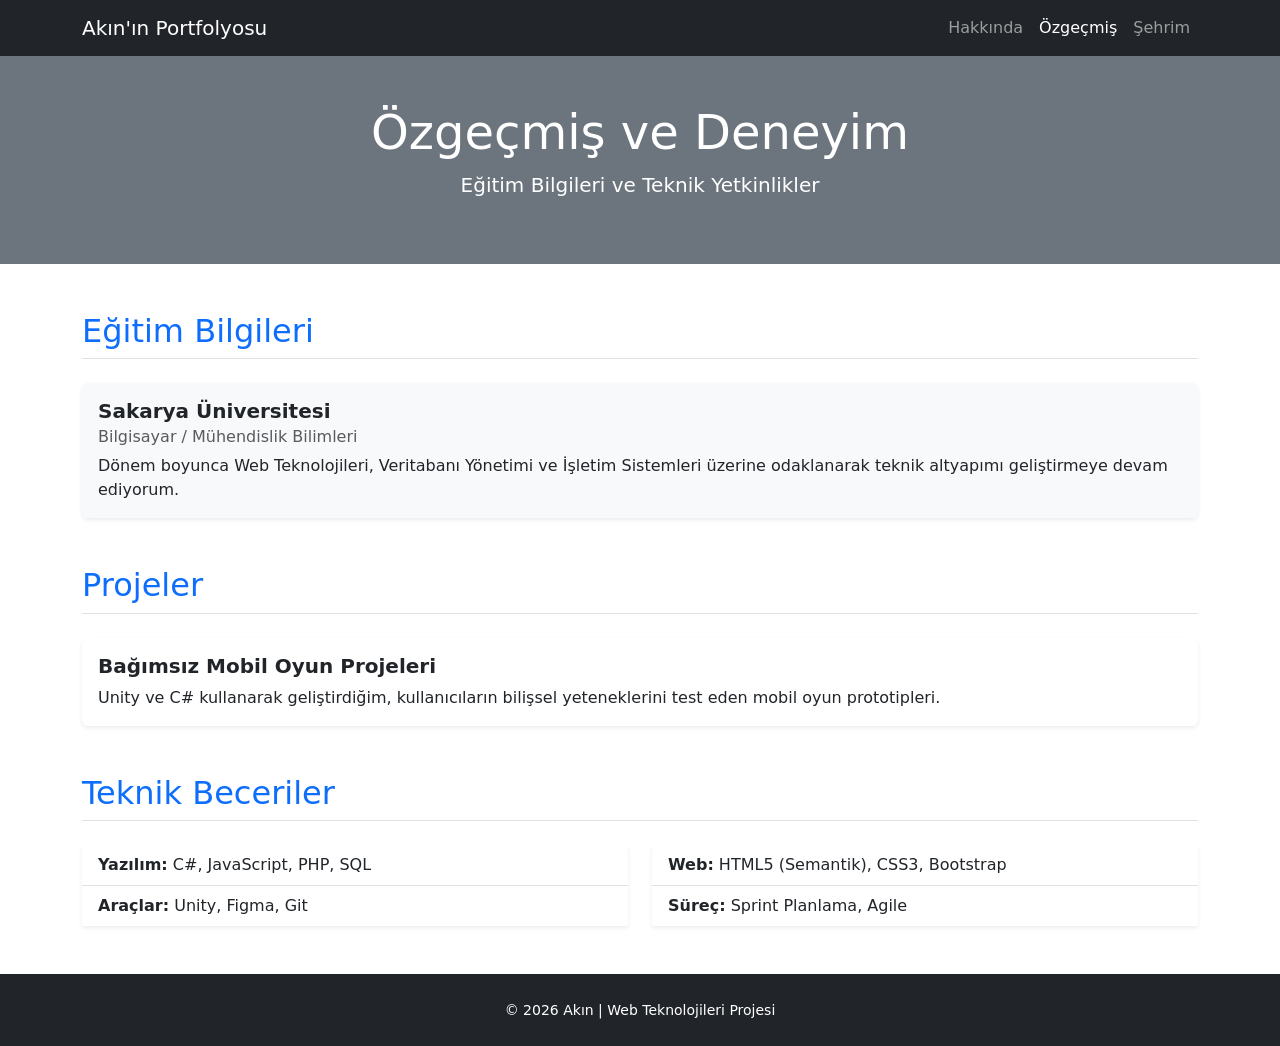
==== cv.html @ 17a8d0c0 "Özgeçmiş ve Şehrim (Tokat/Fenerbahçe) sayfaları eklendi, menü yapısı güncellendi" ====
<!DOCTYPE html>
<html lang="tr">
<head>
    <meta charset="UTF-8">
    <meta name="viewport" content="width=device-width, initial-scale=1.0">
    <title>Akın - Özgeçmiş</title>
    <link href="https://cdn.jsdelivr.net/npm/bootstrap@5.3.3/dist/css/bootstrap.min.css" rel="stylesheet">
    <link rel="stylesheet" href="css/style.css">
</head>
<body class="d-flex flex-column min-vh-100">

    <nav class="navbar navbar-expand-lg navbar-dark bg-dark sticky-top">
        <div class="container">
            <a class="navbar-brand" href="index.html">Akın'ın Portfolyosu</a>
            <button class="navbar-toggler" type="button" data-bs-toggle="collapse" data-bs-target="#navbarNav">
                <span class="navbar-toggler-icon"></span>
            </button>
            <div class="collapse navbar-collapse" id="navbarNav">
                <ul class="navbar-nav ms-auto">
                    <li class="nav-item"><a class="nav-link" href="index.html">Hakkında</a></li>
                    <li class="nav-item"><a class="nav-link active" href="cv.html">Özgeçmiş</a></li>
                    <li class="nav-item"><a class="nav-link" href="sehrim.html">Şehrim</a></li>
                </ul>
            </div>
        </div>
    </nav>

    <header class="bg-secondary text-white text-center py-5">
        <div class="container">
            <h1 class="display-5">Özgeçmiş ve Deneyim</h1>
            <p class="lead">Eğitim Bilgileri ve Teknik Yetkinlikler</p>
        </div>
    </header>

    <main class="container my-5">
        <section class="mb-5">
            <h2 class="mb-4 border-bottom pb-2 text-primary">Eğitim Bilgileri</h2>
            <article class="card mb-3 shadow-sm border-0 bg-light">
                <div class="card-body">
                    <h5 class="card-title fw-bold">Sakarya Üniversitesi</h5>
                    <h6 class="card-subtitle mb-2 text-muted">Bilgisayar / Mühendislik Bilimleri</h6>
                    <p class="card-text">Dönem boyunca Web Teknolojileri, Veritabanı Yönetimi ve İşletim Sistemleri üzerine odaklanarak teknik altyapımı geliştirmeye devam ediyorum.</p>
                </div>
            </article>
        </section>

        <section class="mb-5">
            <h2 class="mb-4 border-bottom pb-2 text-primary">Projeler</h2>
            <article class="card mb-3 shadow-sm border-0">
                <div class="card-body">
                    <h5 class="card-title fw-bold">Bağımsız Mobil Oyun Projeleri</h5>
                    <p class="card-text">Unity ve C# kullanarak geliştirdiğim, kullanıcıların bilişsel yeteneklerini test eden mobil oyun prototipleri.</p>
                </div>
            </article>
        </section>

        <section>
            <h2 class="mb-4 border-bottom pb-2 text-primary">Teknik Beceriler</h2>
            <div class="row">
                <div class="col-md-6">
                    <ul class="list-group list-group-flush shadow-sm">
                        <li class="list-group-item"><strong>Yazılım:</strong> C#, JavaScript, PHP, SQL</li>
                        <li class="list-group-item"><strong>Araçlar:</strong> Unity, Figma, Git</li>
                    </ul>
                </div>
                <div class="col-md-6">
                    <ul class="list-group list-group-flush shadow-sm">
                        <li class="list-group-item"><strong>Web:</strong> HTML5 (Semantik), CSS3, Bootstrap</li>
                        <li class="list-group-item"><strong>Süreç:</strong> Sprint Planlama, Agile</li>
                    </ul>
                </div>
            </div>
        </section>
    </main>

    <footer class="bg-dark text-white text-center py-4 mt-auto">
        <div class="container"><small>&copy; 2026 Akın | Web Teknolojileri Projesi</small></div>
    </footer>

    <script src="https://cdn.jsdelivr.net/npm/bootstrap@5.3.3/dist/js/bootstrap.bundle.min.js"></script>
</body>
</html>
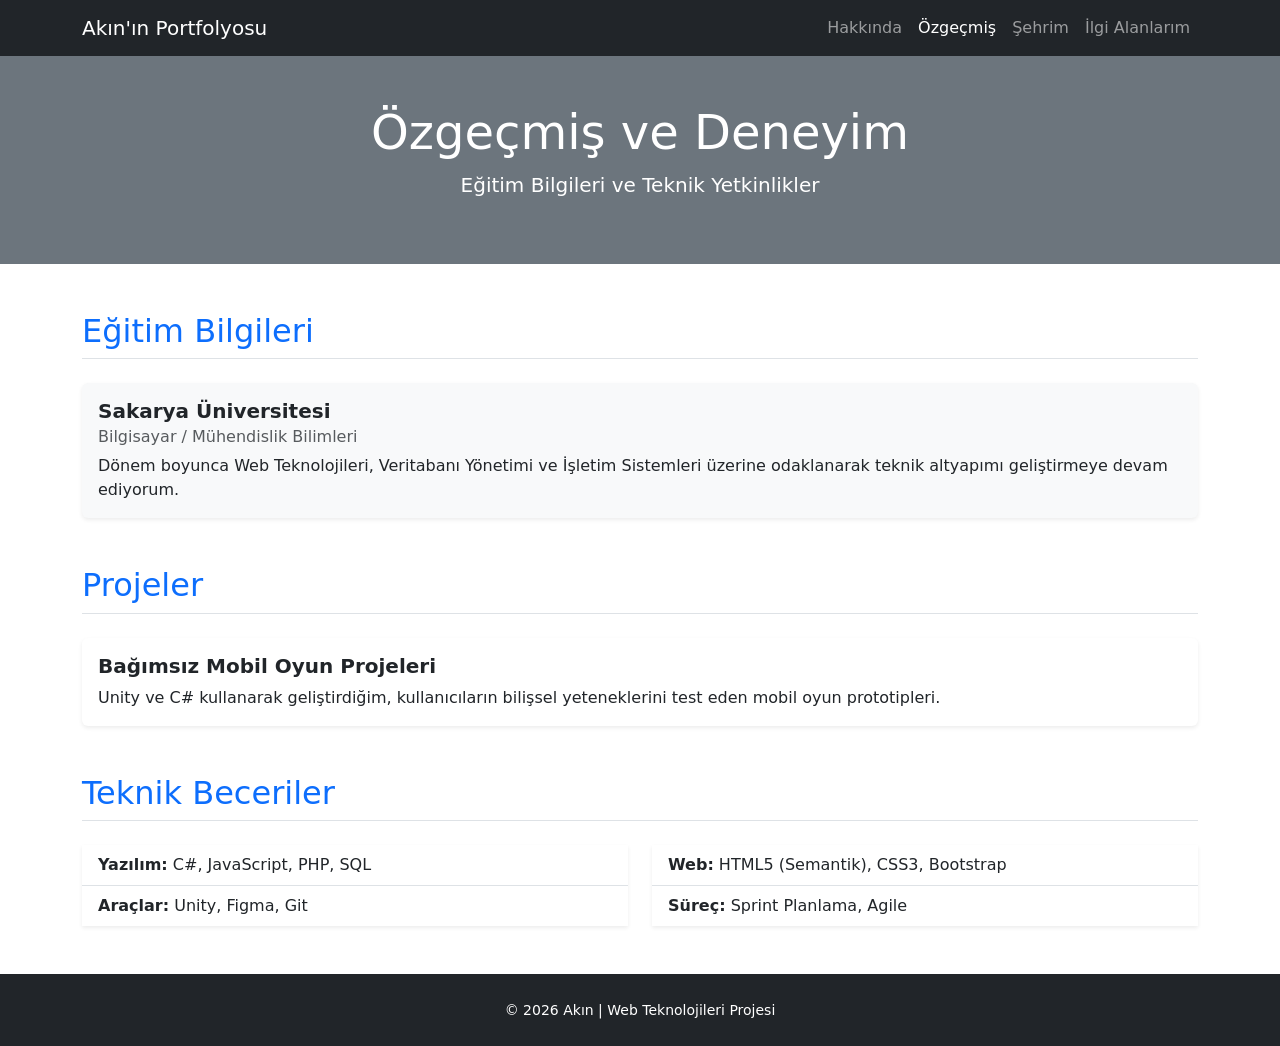
==== commit 64defc8a: "İlgi Alanlarım (API) sayfası eklendi ve menü navigasyonu güncellendi" ====
--- a/cv.html
+++ b/cv.html
@@ -20,6 +20,7 @@
                     <li class="nav-item"><a class="nav-link" href="index.html">Hakkında</a></li>
                     <li class="nav-item"><a class="nav-link active" href="cv.html">Özgeçmiş</a></li>
                     <li class="nav-item"><a class="nav-link" href="sehrim.html">Şehrim</a></li>
+					<li class="nav-item"><a class="nav-link" href="ilgialanlarim.html">İlgi Alanlarım</a></li>
                 </ul>
             </div>
         </div>
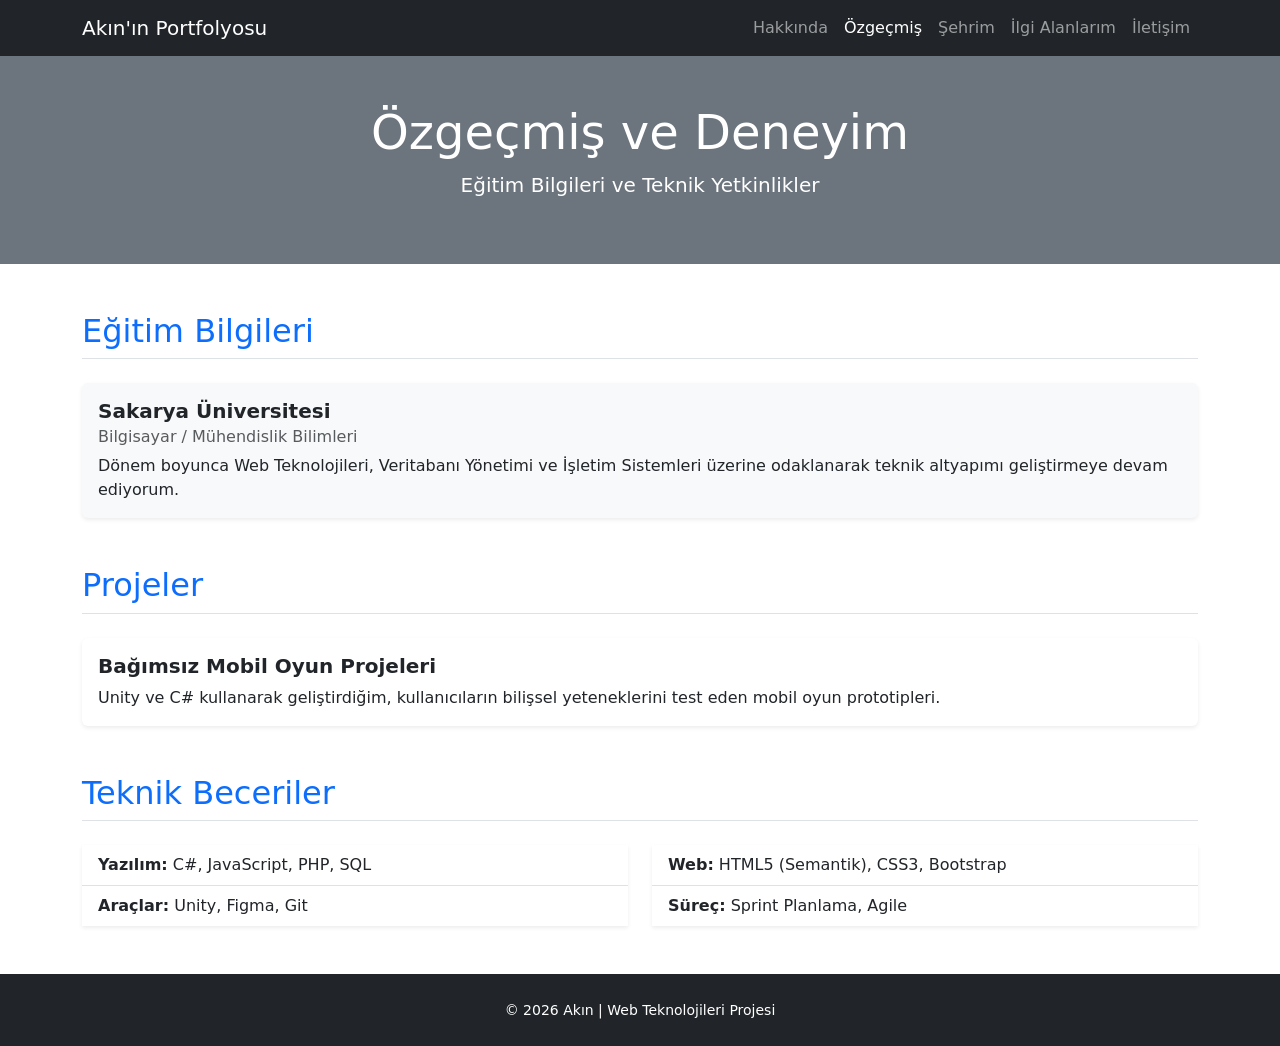
==== commit 7d9ab639: "İletişim formu, Native JS ve Vue.js form doğrulamaları eklendi" ====
--- a/cv.html
+++ b/cv.html
@@ -21,6 +21,7 @@
                     <li class="nav-item"><a class="nav-link active" href="cv.html">Özgeçmiş</a></li>
                     <li class="nav-item"><a class="nav-link" href="sehrim.html">Şehrim</a></li>
 					<li class="nav-item"><a class="nav-link" href="ilgialanlarim.html">İlgi Alanlarım</a></li>
+					<li class="nav-item"><a class="nav-link" href="iletisim.html">İletişim</a></li>
                 </ul>
             </div>
         </div>
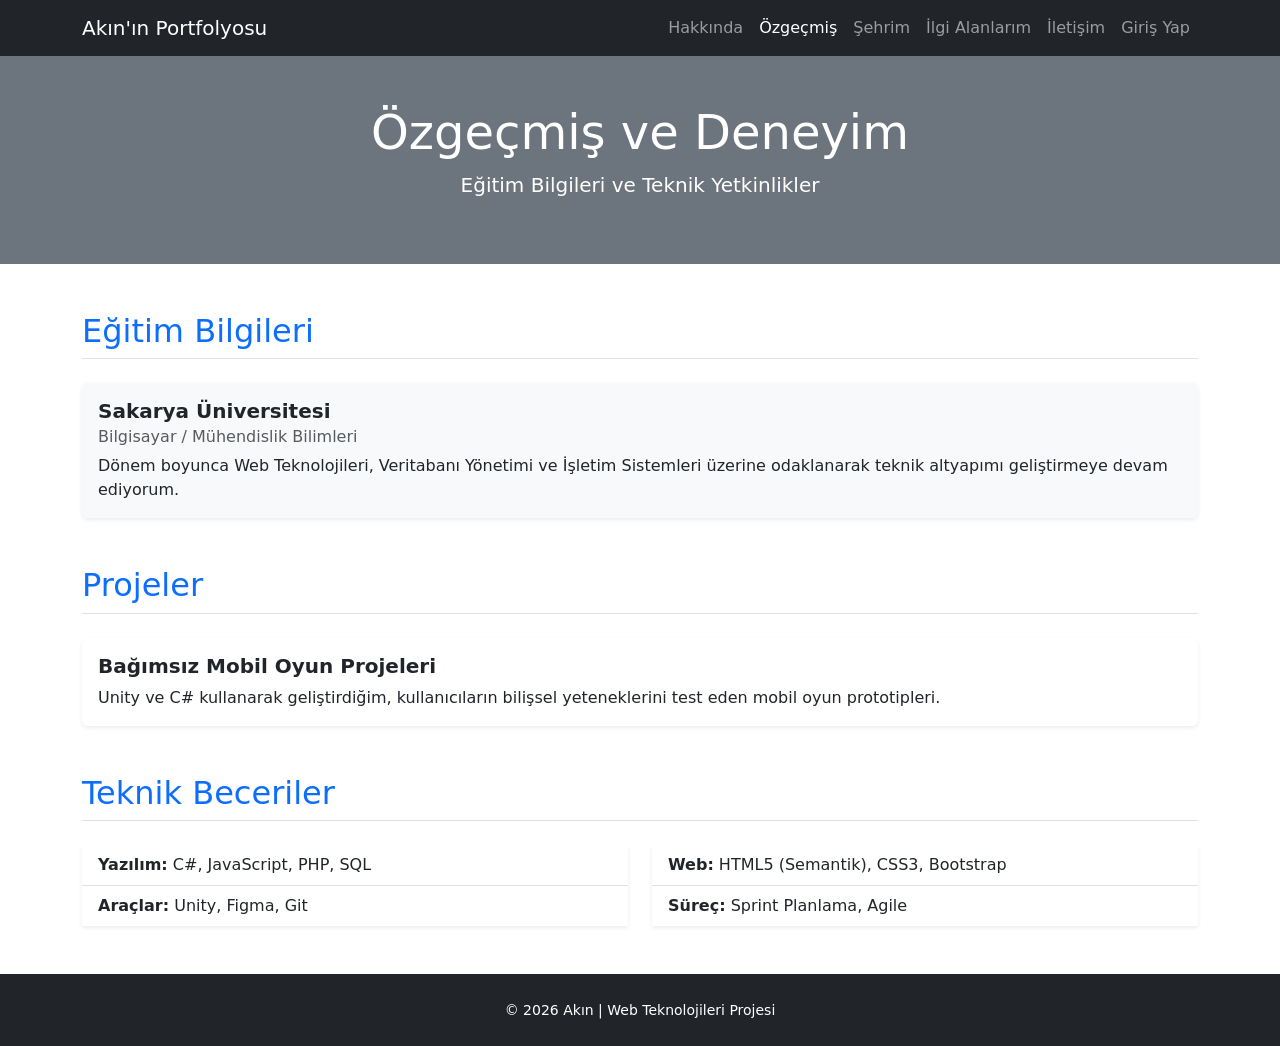
==== commit e59f49f0: "Login sistemi (JS format doğrulaması ve PHP kimlik doğrulama) eklendi" ====
--- a/cv.html
+++ b/cv.html
@@ -22,6 +22,7 @@
                     <li class="nav-item"><a class="nav-link" href="sehrim.html">Şehrim</a></li>
 					<li class="nav-item"><a class="nav-link" href="ilgialanlarim.html">İlgi Alanlarım</a></li>
 					<li class="nav-item"><a class="nav-link" href="iletisim.html">İletişim</a></li>
+					<li class="nav-item"><a class="nav-link" href="login.html">Giriş Yap</a></li>
                 </ul>
             </div>
         </div>
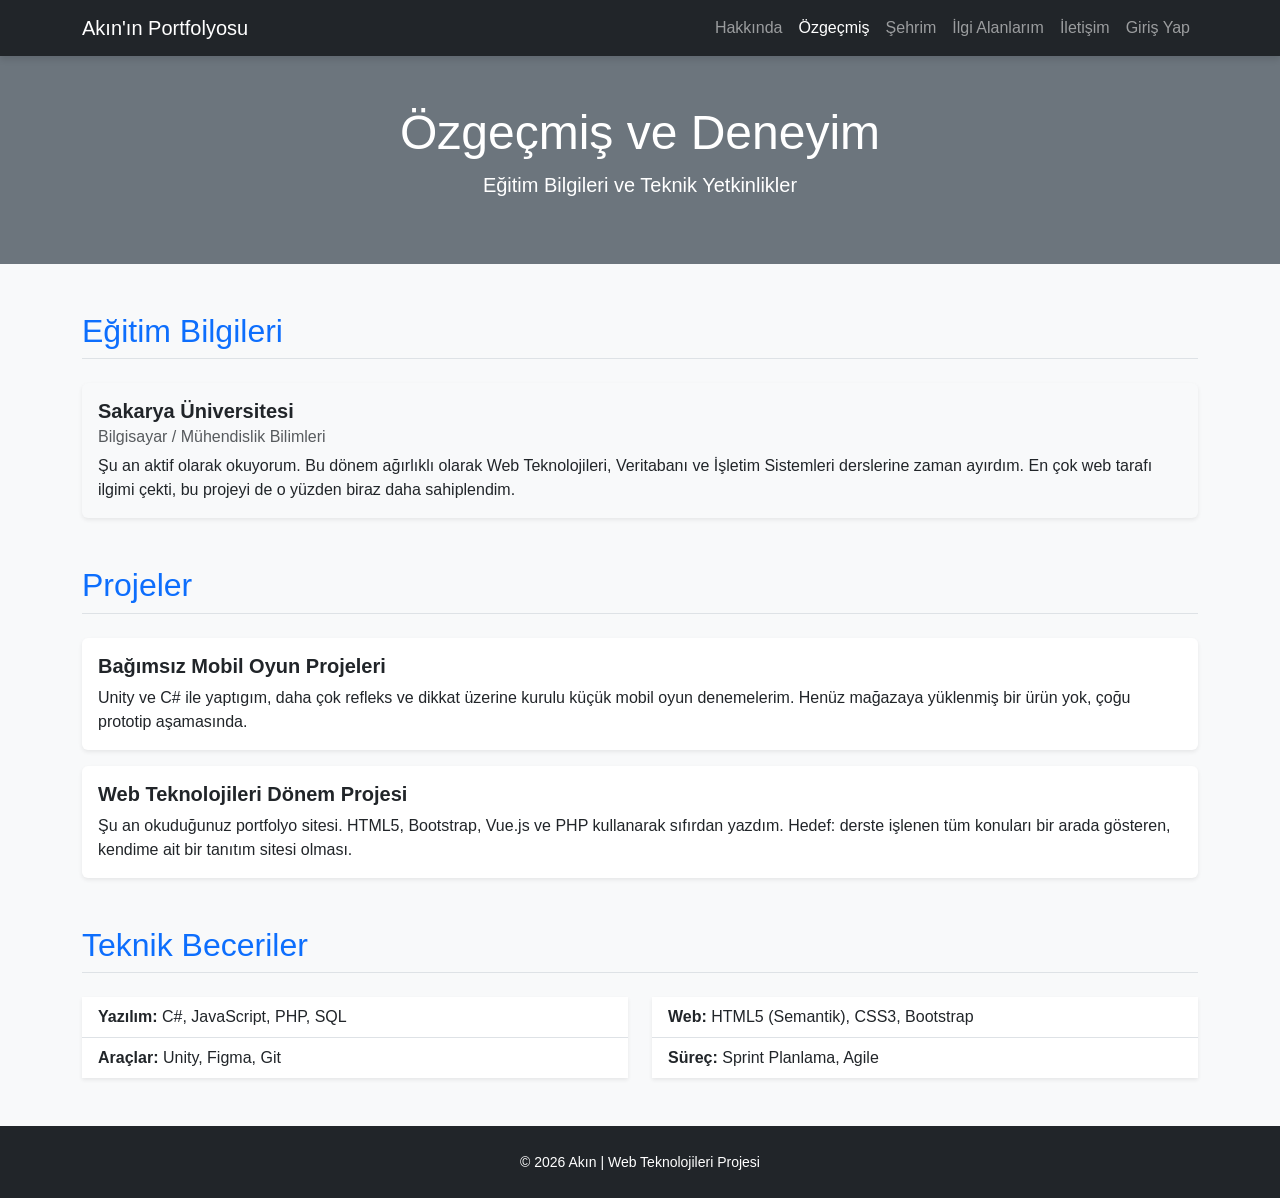
==== commit e67fb210: "Hakkında ve özgeçmiş sayfalarına açıklama satırları eklendi, ilgi alanlarım sayfasına dinamik arama " ====
--- a/cv.html
+++ b/cv.html
@@ -1,85 +1,106 @@
-<!DOCTYPE html>
-<html lang="tr">
-<head>
-    <meta charset="UTF-8">
-    <meta name="viewport" content="width=device-width, initial-scale=1.0">
-    <title>Akın - Özgeçmiş</title>
-    <link href="https://cdn.jsdelivr.net/npm/bootstrap@5.3.3/dist/css/bootstrap.min.css" rel="stylesheet">
-    <link rel="stylesheet" href="css/style.css">
-</head>
-<body class="d-flex flex-column min-vh-100">
-
-    <nav class="navbar navbar-expand-lg navbar-dark bg-dark sticky-top">
-        <div class="container">
-            <a class="navbar-brand" href="index.html">Akın'ın Portfolyosu</a>
-            <button class="navbar-toggler" type="button" data-bs-toggle="collapse" data-bs-target="#navbarNav">
-                <span class="navbar-toggler-icon"></span>
-            </button>
-            <div class="collapse navbar-collapse" id="navbarNav">
-                <ul class="navbar-nav ms-auto">
-                    <li class="nav-item"><a class="nav-link" href="index.html">Hakkında</a></li>
-                    <li class="nav-item"><a class="nav-link active" href="cv.html">Özgeçmiş</a></li>
-                    <li class="nav-item"><a class="nav-link" href="sehrim.html">Şehrim</a></li>
-					<li class="nav-item"><a class="nav-link" href="ilgialanlarim.html">İlgi Alanlarım</a></li>
-					<li class="nav-item"><a class="nav-link" href="iletisim.html">İletişim</a></li>
-					<li class="nav-item"><a class="nav-link" href="login.html">Giriş Yap</a></li>
-                </ul>
-            </div>
-        </div>
-    </nav>
-
-    <header class="bg-secondary text-white text-center py-5">
-        <div class="container">
-            <h1 class="display-5">Özgeçmiş ve Deneyim</h1>
-            <p class="lead">Eğitim Bilgileri ve Teknik Yetkinlikler</p>
-        </div>
-    </header>
-
-    <main class="container my-5">
-        <section class="mb-5">
-            <h2 class="mb-4 border-bottom pb-2 text-primary">Eğitim Bilgileri</h2>
-            <article class="card mb-3 shadow-sm border-0 bg-light">
-                <div class="card-body">
-                    <h5 class="card-title fw-bold">Sakarya Üniversitesi</h5>
-                    <h6 class="card-subtitle mb-2 text-muted">Bilgisayar / Mühendislik Bilimleri</h6>
-                    <p class="card-text">Dönem boyunca Web Teknolojileri, Veritabanı Yönetimi ve İşletim Sistemleri üzerine odaklanarak teknik altyapımı geliştirmeye devam ediyorum.</p>
-                </div>
-            </article>
-        </section>
-
-        <section class="mb-5">
-            <h2 class="mb-4 border-bottom pb-2 text-primary">Projeler</h2>
-            <article class="card mb-3 shadow-sm border-0">
-                <div class="card-body">
-                    <h5 class="card-title fw-bold">Bağımsız Mobil Oyun Projeleri</h5>
-                    <p class="card-text">Unity ve C# kullanarak geliştirdiğim, kullanıcıların bilişsel yeteneklerini test eden mobil oyun prototipleri.</p>
-                </div>
-            </article>
-        </section>
-
-        <section>
-            <h2 class="mb-4 border-bottom pb-2 text-primary">Teknik Beceriler</h2>
-            <div class="row">
-                <div class="col-md-6">
-                    <ul class="list-group list-group-flush shadow-sm">
-                        <li class="list-group-item"><strong>Yazılım:</strong> C#, JavaScript, PHP, SQL</li>
-                        <li class="list-group-item"><strong>Araçlar:</strong> Unity, Figma, Git</li>
-                    </ul>
-                </div>
-                <div class="col-md-6">
-                    <ul class="list-group list-group-flush shadow-sm">
-                        <li class="list-group-item"><strong>Web:</strong> HTML5 (Semantik), CSS3, Bootstrap</li>
-                        <li class="list-group-item"><strong>Süreç:</strong> Sprint Planlama, Agile</li>
-                    </ul>
-                </div>
-            </div>
-        </section>
-    </main>
-
-    <footer class="bg-dark text-white text-center py-4 mt-auto">
-        <div class="container"><small>&copy; 2026 Akın | Web Teknolojileri Projesi</small></div>
-    </footer>
-
-    <script src="https://cdn.jsdelivr.net/npm/bootstrap@5.3.3/dist/js/bootstrap.bundle.min.js"></script>
-</body>
+<!DOCTYPE html>
+<!--
+    Akın Boz - Web Teknolojileri Projesi
+    Özgeçmiş (CV) sayfası - cv.html
+    Bu sayfayı semantic taglerle kurmaya çalıştım çünkü ödevde özellikle istenmiş.
+    header, main, section, article, footer hepsi var.
+    Tasarımı çok yüklemedim, CV gibi sade durması gerek diye düşündüm.
+-->
+<html lang="tr">
+<head>
+    <meta charset="UTF-8">
+    <meta name="viewport" content="width=device-width, initial-scale=1.0">
+    <title>Akın - Özgeçmiş</title>
+    <!-- Bootstrap + kendi css dosyam (sıralama önemli, kendi yazdıklarım sonda olsun) -->
+    <link href="https://cdn.jsdelivr.net/npm/bootstrap@5.3.3/dist/css/bootstrap.min.css" rel="stylesheet">
+    <link rel="stylesheet" href="css/style.css">
+</head>
+<body class="d-flex flex-column min-vh-100">
+
+    <!-- Navigasyon - diğer sayfalarla aynı, sadece active class özgeçmişe verildi -->
+    <nav class="navbar navbar-expand-lg navbar-dark bg-dark sticky-top">
+        <div class="container">
+            <a class="navbar-brand" href="index.html">Akın'ın Portfolyosu</a>
+            <button class="navbar-toggler" type="button" data-bs-toggle="collapse" data-bs-target="#navbarNav">
+                <span class="navbar-toggler-icon"></span>
+            </button>
+            <div class="collapse navbar-collapse" id="navbarNav">
+                <ul class="navbar-nav ms-auto">
+                    <li class="nav-item"><a class="nav-link" href="index.html">Hakkında</a></li>
+                    <li class="nav-item"><a class="nav-link active" href="cv.html">Özgeçmiş</a></li>
+                    <li class="nav-item"><a class="nav-link" href="sehrim.html">Şehrim</a></li>
+					<li class="nav-item"><a class="nav-link" href="ilgialanlarim.html">İlgi Alanlarım</a></li>
+					<li class="nav-item"><a class="nav-link" href="iletisim.html">İletişim</a></li>
+					<li class="nav-item"><a class="nav-link" href="login.html">Giriş Yap</a></li>
+                </ul>
+            </div>
+        </div>
+    </nav>
+
+    <!-- Üst başlık alanı - klasik bir CV görünümü için gri arkaplan tercih ettim -->
+    <header class="bg-secondary text-white text-center py-5">
+        <div class="container">
+            <h1 class="display-5">Özgeçmiş ve Deneyim</h1>
+            <p class="lead">Eğitim Bilgileri ve Teknik Yetkinlikler</p>
+        </div>
+    </header>
+
+    <main class="container my-5">
+
+        <!-- Eğitim bölümü - şuan tek bir ünversitem var, ileride lisansüstü gelirse buraya ekleycem -->
+        <section class="mb-5">
+            <h2 class="mb-4 border-bottom pb-2 text-primary">Eğitim Bilgileri</h2>
+            <article class="card mb-3 shadow-sm border-0 bg-light">
+                <div class="card-body">
+                    <h5 class="card-title fw-bold">Sakarya Üniversitesi</h5>
+                    <h6 class="card-subtitle mb-2 text-muted">Bilgisayar / Mühendislik Bilimleri</h6>
+                    <p class="card-text">Şu an aktif olarak okuyorum. Bu dönem ağırlıklı olarak Web Teknolojileri, Veritabanı ve İşletim Sistemleri derslerine zaman ayırdım. En çok web tarafı ilgimi çekti, bu projeyi de o yüzden biraz daha sahiplendim.</p>
+                </div>
+            </article>
+        </section>
+
+        <!-- Projeler kısmı - şimdilik sadece oyun projelerimi yazdım, web tarafına da yer açacağım ileride -->
+        <section class="mb-5">
+            <h2 class="mb-4 border-bottom pb-2 text-primary">Projeler</h2>
+            <article class="card mb-3 shadow-sm border-0">
+                <div class="card-body">
+                    <h5 class="card-title fw-bold">Bağımsız Mobil Oyun Projeleri</h5>
+                    <p class="card-text">Unity ve C# ile yaptıgım, daha çok refleks ve dikkat üzerine kurulu küçük mobil oyun denemelerim. Henüz mağazaya yüklenmiş bir ürün yok, çoğu prototip aşamasında.</p>
+                </div>
+            </article>
+            <article class="card mb-3 shadow-sm border-0">
+                <div class="card-body">
+                    <h5 class="card-title fw-bold">Web Teknolojileri Dönem Projesi</h5>
+                    <p class="card-text">Şu an okuduğunuz portfolyo sitesi. HTML5, Bootstrap, Vue.js ve PHP kullanarak sıfırdan yazdım. Hedef: derste işlenen tüm konuları bir arada gösteren, kendime ait bir tanıtım sitesi olması.</p>
+                </div>
+            </article>
+        </section>
+
+        <!-- Teknik beceriler - sadece gerçekten kullandıklarımı yazmaya özen gösterdim -->
+        <section>
+            <h2 class="mb-4 border-bottom pb-2 text-primary">Teknik Beceriler</h2>
+            <div class="row">
+                <div class="col-md-6">
+                    <ul class="list-group list-group-flush shadow-sm">
+                        <li class="list-group-item"><strong>Yazılım:</strong> C#, JavaScript, PHP, SQL</li>
+                        <li class="list-group-item"><strong>Araçlar:</strong> Unity, Figma, Git</li>
+                    </ul>
+                </div>
+                <div class="col-md-6">
+                    <ul class="list-group list-group-flush shadow-sm">
+                        <li class="list-group-item"><strong>Web:</strong> HTML5 (Semantik), CSS3, Bootstrap</li>
+                        <li class="list-group-item"><strong>Süreç:</strong> Sprint Planlama, Agile</li>
+                    </ul>
+                </div>
+            </div>
+        </section>
+    </main>
+
+    <!-- Footer - tüm sayfalarda ortak -->
+    <footer class="bg-dark text-white text-center py-4 mt-auto">
+        <div class="container"><small>&copy; 2026 Akın | Web Teknolojileri Projesi</small></div>
+    </footer>
+
+    <script src="https://cdn.jsdelivr.net/npm/bootstrap@5.3.3/dist/js/bootstrap.bundle.min.js"></script>
+</body>
 </html>
--- a/css/style.css
+++ b/css/style.css
@@ -0,0 +1,49 @@
+/* Genel Ayarlar */
+body {
+    font-family: 'Segoe UI', Tahoma, Geneva, Verdana, sans-serif;
+    background-color: #f8f9fa;
+}
+
+/* Navigasyon Çubuğu Efektleri */
+.navbar {
+    box-shadow: 0 4px 6px rgba(0,0,0,0.1);
+}
+.navbar-nav .nav-link {
+    transition: color 0.3s ease-in-out;
+    font-weight: 500;
+}
+.navbar-nav .nav-link:hover {
+    color: #0dcaf0 !important; /* Üzerine gelince açık mavi */
+}
+
+/* Kart (Card) Hover Efektleri */
+.card {
+    transition: transform 0.3s ease, box-shadow 0.3s ease;
+}
+.card:hover {
+    transform: translateY(-5px);
+    box-shadow: 0 10px 20px rgba(0,0,0,0.15) !important;
+}
+
+/* API Sayfası Dizi/Film Resimleri */
+.card-img-top {
+    transition: transform 0.3s ease;
+}
+.card:hover .card-img-top {
+    transform: scale(1.03);
+}
+
+/* Buton Animasyonları */
+.btn {
+    transition: all 0.3s ease;
+}
+.btn:hover {
+    transform: translateY(-2px);
+    box-shadow: 0 5px 10px rgba(0,0,0,0.1);
+}
+
+/* Profil Fotoğrafı Gölgesi (Hakkında Sayfası) */
+.rounded-circle.shadow {
+    border: 4px solid #fff;
+    box-shadow: 0 8px 16px rgba(0,0,0,0.2) !important;
+}
